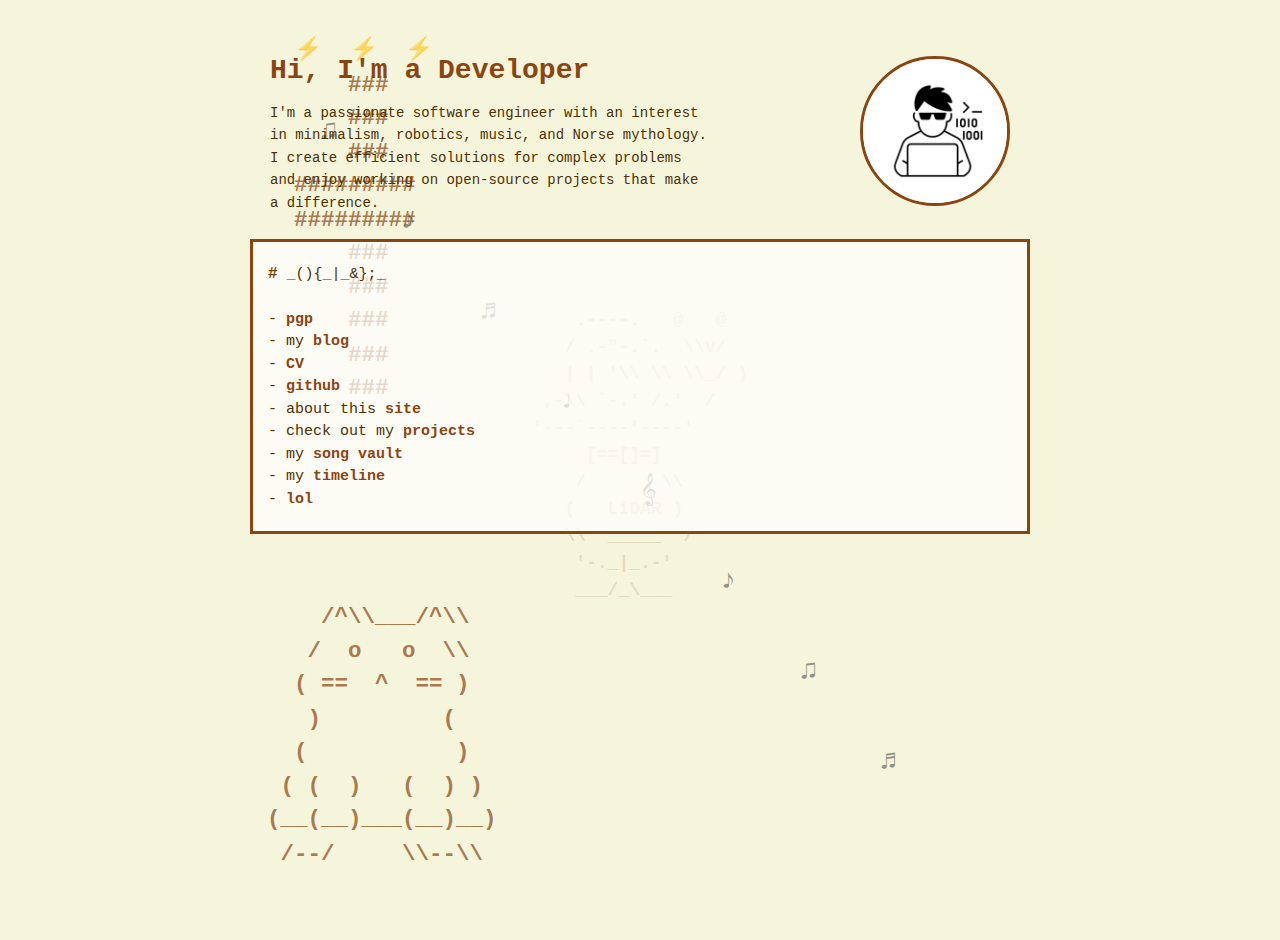
==== index.html @ 28d89f23 "initial commit" ====
<!DOCTYPE html>
<html lang="en">
<head>
    <meta charset="UTF-8">
    <meta name="viewport" content="width=device-width, initial-scale=1.0">
    <title>terminal.pink clone</title>
    <link rel="stylesheet" href="style.css">
    <style>
        body {
            background-color: #f5f5dc; /* cream background */
        }
        .background-elements {
            position: absolute;
            top: 0;
            left: 0;
            width: 100%;
            height: 100%;
            z-index: -1;
        }
        .thors-hammer {
            position: absolute;
            top: 0;
            left: 0;
        }
        .big-cat {
            position: absolute;
            bottom: 0;
            left: 0;
        }
        .background-scatter {
            position: absolute;
            top: 0;
            left: 0;
            width: 100%;
            height: 100%;
        }
        .note {
            position: absolute;
            font-size: 2em;
            color: #000;
        }
        .note1 { top: 10%; left: 10%; }
        .note2 { top: 20%; left: 20%; }
        .note3 { top: 30%; left: 30%; }
        .note4 { top: 40%; left: 40%; }
        .note5 { top: 50%; left: 50%; }
        .note6 { top: 60%; left: 60%; }
        .note7 { top: 70%; left: 70%; }
        .note8 { top: 80%; left: 80%; }
        .content {
            position: relative;
            z-index: 1;
        }
        .profile-header {
            display: flex;
            align-items: center;
            justify-content: space-between;
            margin: 20px;
        }
        .profile-info {
            max-width: 60%;
        }
        .profile-image img {
            border-radius: 50%;
            width: 150px;
            height: 150px;
        }
    </style>
</head>
<body>
    <div class="container">
        <div class="background-elements">
            <!-- Thor's Hammer - Top Left -->
            <div class="thors-hammer">
                <pre>
    ⚡  ⚡  ⚡
        ###
        ###
        ###
    #########
    #########
        ###
        ###
        ###
        ###
        ###
                </pre>
            </div>

            <!-- Big Cat - Bottom Left -->
            <div class="big-cat">
                <pre>
      /^\\___/^\\
     /  o   o  \\
    ( ==  ^  == )
     )         (
    (           )
   ( (  )   (  ) )
  (__(__)___(__)__)
   /--/     \\--\\
                </pre>
            </div>

            <!-- SLAM Robot and Musical Notes scattered around -->
            <div class="background-scatter">
                <span class="note note1">♫</span>
                <span class="note note2">♪</span>
                <span class="note note3">♬</span>
                <span class="note note4">♩</span>
                <span class="note note5">𝄞</span>
                <span class="note note6">♪</span>
                <span class="note note7">♫</span>
                <span class="note note8">♬</span>

                <!-- SLAM Bot - Center Background -->
                <div class="slam-bot">
                    <pre>
    .----.   @   @
   / .-"-.`.  \\v/
   | | '\\ \\ \\_/ )
 ,-\\ `-.' /.'  /
'---`----'----'
     [==[]=]
    /       \\
   (   LiDAR )
   \\  _____  /
    '-._|_.-'
    ___/_\___
                    </pre>
                </div>
            </div>
        </div>

        <div class="content">
            <div class="profile-header">
                <div class="profile-info">
                    <h1>Hi, I'm a Developer</h1>
                    <p class="bio">I'm a passionate software engineer with an interest in minimalism, robotics, music, and Norse mythology. I create efficient solutions for complex problems and enjoy working on open-source projects that make a difference.</p>
                </div>
                <div class="profile-image">
                    <img src="images/avatar.jpg" alt="Profile Picture">
                </div>
            </div>

            <table border="3">
                <tbody>
                    <tr>
                        <td>
                            <pre><font color="#7b3f00">#</font> _(){_|_&amp;};_

- <a href="pgp.pub">pgp</a>
- my <a href="//blog.terminal.pink">blog</a>
- <a href="cv.html">CV</a>
- <a href="//github.com/blmayer">github</a>
- about this <a href="about.html">site</a>
- check out my <a href="projects.html">projects</a>
- my <a href="songvault.html">song vault</a>
- my <a href="timeline.html">timeline</a>
- <a href="lol.xml">lol</a>
</pre>
                        </td>
                    </tr>
                </tbody>
            </table>
        </div>
    </div>
</body>
</html>
---- style.css ----
* {
    margin: 0;
    padding: 0;
    box-sizing: border-box;
}

body {
    background-color: #f5f5dc; /* Cream/Beige background */
    color: #503000; /* Dark brown text */
    font-family: monospace;
    font-size: 14px;
    line-height: 1.5;
    padding: 20px;
    overflow-x: hidden;
}

.container {
    max-width: 800px;
    margin: 0 auto;
    padding: 10px;
    position: relative;
    min-height: 100vh;
}

/* Background Elements */
.background-elements {
    position: fixed;
    top: 0;
    left: 0;
    width: 100%;
    height: 100%;
    z-index: -1;
    color: #8B4513; /* SaddleBrown */
    overflow: hidden;
}

.thors-hammer {
    position: absolute;
    top: 10px;
    left: 10px;
    font-size: 18px;
    color: #8B4513;
    opacity: 0.7;
    font-weight: bold;
    transform: scale(1.5);
    transform-origin: top left;
}

.big-cat {
    position: absolute;
    bottom: 20px;
    left: 20px;
    font-size: 16px;
    color: #8B4513;
    opacity: 0.7;
    font-weight: bold;
    transform: scale(1.5);
    transform-origin: bottom left;
}

.slam-bot {
    position: absolute;
    top: 50%;
    left: 50%;
    transform: translate(-50%, -50%) scale(1.2);
    color: #8B4513;
    opacity: 0.15;
    font-weight: bold;
}

.note {
    position: absolute;
    font-size: 24px;
    color: #8B4513;
    opacity: 0.4;
    z-index: -1;
}

.note1 { top: 15%; left: 85%; }
.note2 { top: 25%; left: 35%; }
.note3 { top: 35%; left: 75%; }
.note4 { top: 45%; left: 15%; }
.note5 { top: 55%; left: 65%; }
.note6 { top: 65%; left: 25%; }
.note7 { top: 75%; left: 55%; }
.note8 { top: 85%; left: 45%; }

.background-scatter {
    position: absolute;
    top: 0;
    left: 0;
    width: 100%;
    height: 100%;
}

.content {
    position: relative;
    z-index: 1;
}

.profile-header {
    display: flex;
    align-items: center;
    justify-content: space-between;
    margin-bottom: 30px;
}

.profile-info {
    max-width: 65%;
}

.profile-info h1 {
    color: #8B4513; /* SaddleBrown */
    margin-bottom: 10px;
}

.bio {
    font-size: 14px;
    line-height: 1.6;
}

.profile-image img {
    border-radius: 50%;
    width: 150px;
    height: 150px;
    border: 3px solid #8B4513; /* SaddleBrown */
}

table {
    width: 100%;
    border-collapse: collapse;
    border-color: #8B4513; /* SaddleBrown */
    border-style: solid;
    border-width: 3px;
    background-color: rgba(255, 255, 255, 0.7); /* Slightly transparent white */
    position: relative;
    z-index: 2;
}

td {
    padding: 10px 15px;
    vertical-align: top;
    border-color: #8B4513; /* SaddleBrown */
    border-style: solid;
    border-width: 2px;
}

h3 {
    color: #f5f5dc; /* Cream */
    background-color: #8B4513; /* SaddleBrown */
    padding: 2px 5px;
    display: inline-block;
    margin: 10px 0;
    font-size: 16px;
}

a {
    color: #8B4513; /* SaddleBrown */
    text-decoration: none;
    font-weight: bold;
}

a:hover {
    text-decoration: underline;
    color: #A52A2A; /* Brown */
}

pre {
    margin: 10px 0;
    white-space: pre-wrap;
    font-size: 15px;
}

p {
    margin: 5px 0;
}

font[color="#7b3f00"] {
    color: #7b3f00;
    font-weight: bold;
    font-size: 16px;
}

.project {
    margin-bottom: 30px;
    padding: 15px;
    background-color: rgba(255, 255, 255, 0.7);
    border: 2px solid #8B4513;
    border-radius: 5px;
}

.project h3 {
    margin-top: 0;
}

/* Additional styles for other pages */
.cv-container, .about-container {
    background-color: rgba(255, 255, 255, 0.7);
    padding: 20px;
    border: 2px solid #8B4513;
    border-radius: 5px;
    position: relative;
    z-index: 2;
}

/* Song Vault Styles */
.playlist-container {
    display: flex;
    flex-wrap: wrap;
    gap: 20px;
    justify-content: center;
}

.playlist {
    width: 250px;
    background-color: rgba(255, 255, 255, 0.8);
    border: 2px solid #8B4513;
    border-radius: 8px;
    overflow: hidden;
    box-shadow: 0 4px 8px rgba(139, 69, 19, 0.2);
}

.playlist-cover {
    width: 100%;
    height: 250px;
    object-fit: cover;
}

.playlist-info {
    padding: 15px;
}

.playlist-title {
    color: #8B4513;
    font-size: 18px;
    margin-bottom: 5px;
}

.playlist-genre {
    color: #A52A2A;
    font-style: italic;
    margin-bottom: 10px;
}

.playlist-description {
    font-size: 12px;
    line-height: 1.4;
}

/* Timeline Styles */
.timeline {
    margin: 20px 0;
}

.timeline-entry {
    background-color: rgba(255, 255, 255, 0.8);
    border: 2px solid #8B4513;
    border-radius: 5px;
    padding: 15px;
    margin-bottom: 20px;
    position: relative;
}

.timeline-header {
    display: flex;
    justify-content: space-between;
    margin-bottom: 10px;
}

.timeline-title {
    color: #8B4513;
    font-weight: bold;
    font-size: 18px;
}

.timeline-date {
    color: #A52A2A;
    font-style: italic;
}

.timeline-content {
    font-size: 14px;
    line-height: 1.5;
}
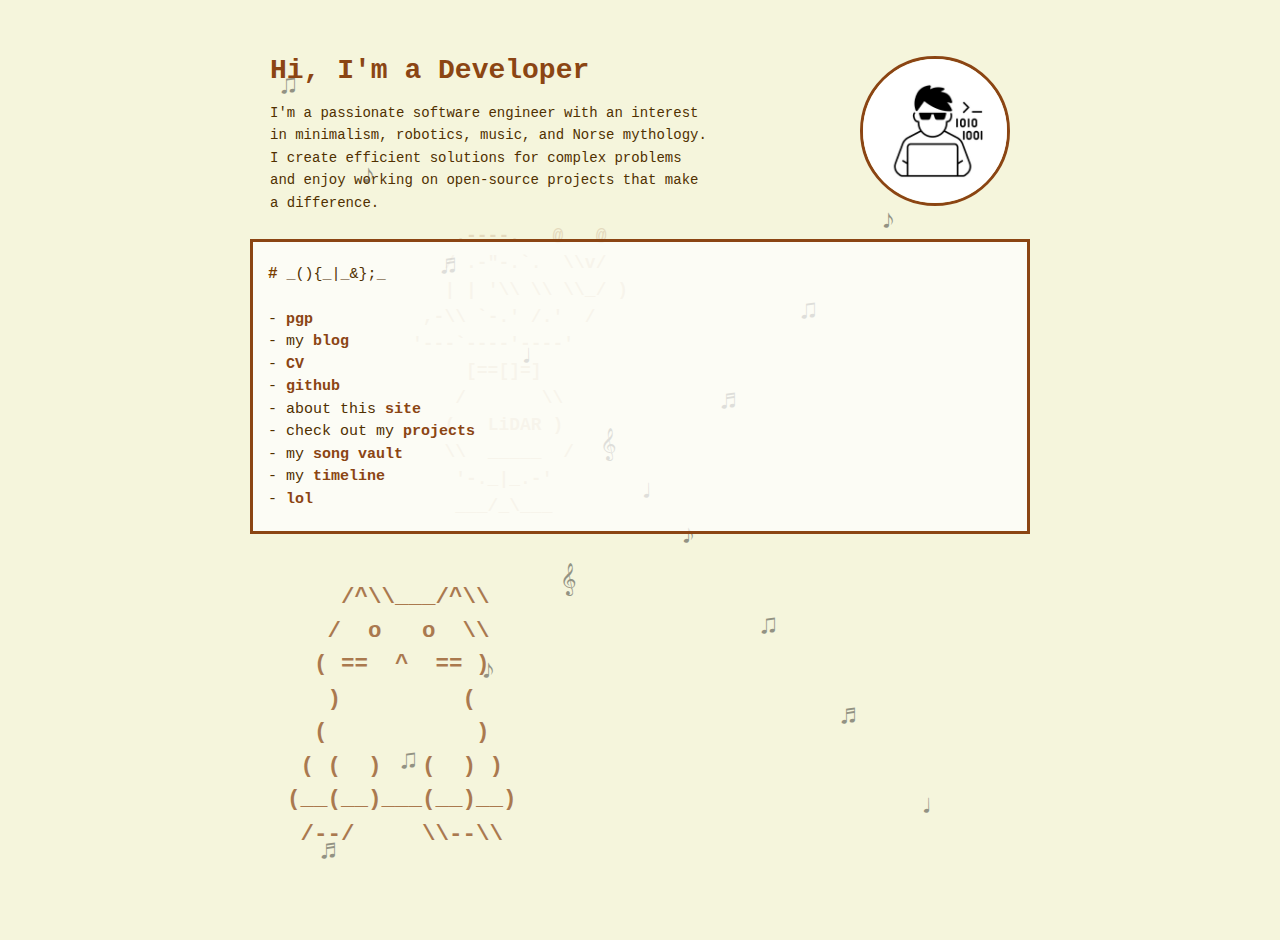
==== commit 38bb5775: "pushing changes" ====
--- a/index.html
+++ b/index.html
@@ -17,15 +17,15 @@
             height: 100%;
             z-index: -1;
         }
-        .thors-hammer {
-            position: absolute;
-            top: 0;
-            left: 0;
-        }
         .big-cat {
             position: absolute;
-            bottom: 0;
-            left: 0;
+            bottom: 20px;
+            left: 20px;
+        }
+        .slam-bot {
+            position: absolute;
+            bottom: 20px;
+            right: 20px;
         }
         .background-scatter {
             position: absolute;
@@ -39,14 +39,24 @@
             font-size: 2em;
             color: #000;
         }
-        .note1 { top: 10%; left: 10%; }
-        .note2 { top: 20%; left: 20%; }
-        .note3 { top: 30%; left: 30%; }
-        .note4 { top: 40%; left: 40%; }
-        .note5 { top: 50%; left: 50%; }
-        .note6 { top: 60%; left: 60%; }
-        .note7 { top: 70%; left: 70%; }
-        .note8 { top: 80%; left: 80%; }
+        .note1 { top: 5%; left: 5%; }
+        .note2 { top: 15%; left: 15%; }
+        .note3 { top: 25%; left: 25%; }
+        .note4 { top: 35%; left: 35%; }
+        .note5 { top: 45%; left: 45%; }
+        .note6 { top: 55%; left: 55%; }
+        .note7 { top: 65%; left: 65%; }
+        .note8 { top: 75%; left: 75%; }
+        .note9 { top: 85%; left: 85%; }
+        .note10 { top: 10%; left: 90%; }
+        .note11 { top: 20%; left: 80%; }
+        .note12 { top: 30%; left: 70%; }
+        .note13 { top: 40%; left: 60%; }
+        .note14 { top: 50%; left: 50%; }
+        .note15 { top: 60%; left: 40%; }
+        .note16 { top: 70%; left: 30%; }
+        .note17 { top: 80%; left: 20%; }
+        .note18 { top: 90%; left: 10%; }
         .content {
             position: relative;
             z-index: 1;
@@ -70,23 +80,6 @@
 <body>
     <div class="container">
         <div class="background-elements">
-            <!-- Thor's Hammer - Top Left -->
-            <div class="thors-hammer">
-                <pre>
-    ⚡  ⚡  ⚡
-        ###
-        ###
-        ###
-    #########
-    #########
-        ###
-        ###
-        ###
-        ###
-        ###
-                </pre>
-            </div>
-
             <!-- Big Cat - Bottom Left -->
             <div class="big-cat">
                 <pre>
@@ -101,20 +94,9 @@
                 </pre>
             </div>
 
-            <!-- SLAM Robot and Musical Notes scattered around -->
-            <div class="background-scatter">
-                <span class="note note1">♫</span>
-                <span class="note note2">♪</span>
-                <span class="note note3">♬</span>
-                <span class="note note4">♩</span>
-                <span class="note note5">𝄞</span>
-                <span class="note note6">♪</span>
-                <span class="note note7">♫</span>
-                <span class="note note8">♬</span>
-
-                <!-- SLAM Bot - Center Background -->
-                <div class="slam-bot">
-                    <pre>
+            <!-- SLAM Bot - Bottom Right -->
+            <div class="slam-bot">
+                <pre>
     .----.   @   @
    / .-"-.`.  \\v/
    | | '\\ \\ \\_/ )
@@ -127,7 +109,28 @@
     '-._|_.-'
     ___/_\___
                     </pre>
-                </div>
+            </div>
+
+            <!-- Musical Notes scattered around -->
+            <div class="background-scatter">
+                <span class="note note1">♫</span>
+                <span class="note note2">♪</span>
+                <span class="note note3">♬</span>
+                <span class="note note4">♩</span>
+                <span class="note note5">𝄞</span>
+                <span class="note note6">♪</span>
+                <span class="note note7">♫</span>
+                <span class="note note8">♬</span>
+                <span class="note note9">♩</span>
+                <span class="note note10">𝄞</span>
+                <span class="note note11">♪</span>
+                <span class="note note12">♫</span>
+                <span class="note note13">♬</span>
+                <span class="note note14">♩</span>
+                <span class="note note15">𝄞</span>
+                <span class="note note16">♪</span>
+                <span class="note note17">♫</span>
+                <span class="note note18">♬</span>
             </div>
         </div>
 
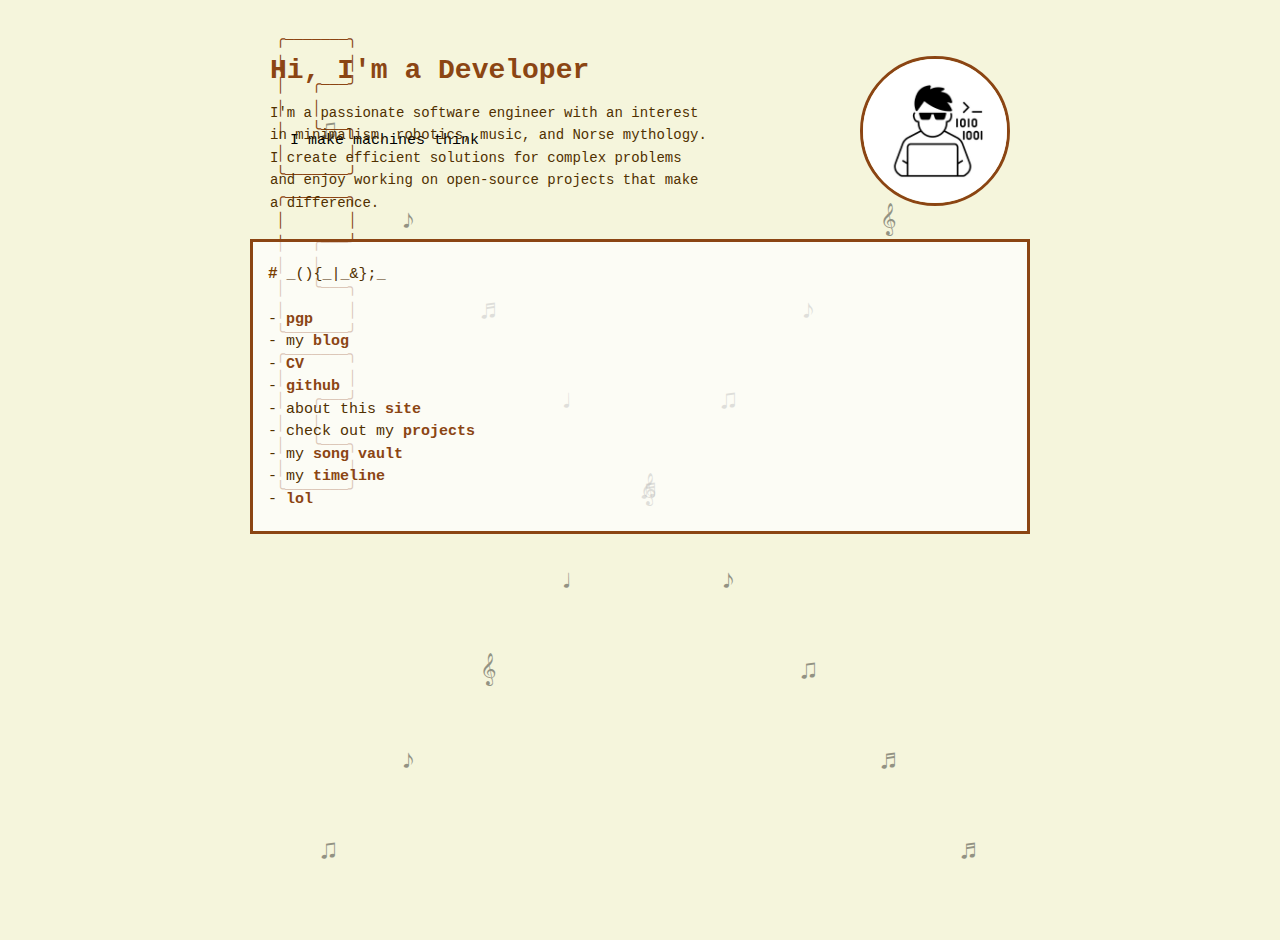
==== commit 5b4b8ba6: "pushing changes" ====
--- a/index.html
+++ b/index.html
@@ -17,15 +17,18 @@
             height: 100%;
             z-index: -1;
         }
-        .big-cat {
+        .robotic-arm {
             position: absolute;
-            bottom: 20px;
-            left: 20px;
+            top: 0;
+            left: 0;
         }
-        .slam-bot {
+        .machines-think {
             position: absolute;
-            bottom: 20px;
-            right: 20px;
+            top: 100px;
+            left: 50px;
+            font-family: monospace;
+            font-size: 1.2em;
+            color: #000;
         }
         .background-scatter {
             position: absolute;
@@ -39,24 +42,24 @@
             font-size: 2em;
             color: #000;
         }
-        .note1 { top: 5%; left: 5%; }
-        .note2 { top: 15%; left: 15%; }
-        .note3 { top: 25%; left: 25%; }
-        .note4 { top: 35%; left: 35%; }
-        .note5 { top: 45%; left: 45%; }
-        .note6 { top: 55%; left: 55%; }
-        .note7 { top: 65%; left: 65%; }
-        .note8 { top: 75%; left: 75%; }
-        .note9 { top: 85%; left: 85%; }
-        .note10 { top: 10%; left: 90%; }
-        .note11 { top: 20%; left: 80%; }
-        .note12 { top: 30%; left: 70%; }
-        .note13 { top: 40%; left: 60%; }
-        .note14 { top: 50%; left: 50%; }
-        .note15 { top: 60%; left: 40%; }
-        .note16 { top: 70%; left: 30%; }
-        .note17 { top: 80%; left: 20%; }
-        .note18 { top: 90%; left: 10%; }
+        .note1 { top: 10%; left: 10%; }
+        .note2 { top: 20%; left: 20%; }
+        .note3 { top: 30%; left: 30%; }
+        .note4 { top: 40%; left: 40%; }
+        .note5 { top: 50%; left: 50%; }
+        .note6 { top: 60%; left: 60%; }
+        .note7 { top: 70%; left: 70%; }
+        .note8 { top: 80%; left: 80%; }
+        .note9 { top: 10%; left: 90%; }
+        .note10 { top: 20%; left: 80%; }
+        .note11 { top: 30%; left: 70%; }
+        .note12 { top: 40%; left: 60%; }
+        .note13 { top: 50%; left: 50%; }
+        .note14 { top: 60%; left: 40%; }
+        .note15 { top: 70%; left: 30%; }
+        .note16 { top: 80%; left: 20%; }
+        .note17 { top: 90%; left: 10%; }
+        .note18 { top: 90%; left: 90%; }
         .content {
             position: relative;
             z-index: 1;
@@ -80,35 +83,36 @@
 <body>
     <div class="container">
         <div class="background-elements">
-            <!-- Big Cat - Bottom Left -->
-            <div class="big-cat">
+            <!-- Robotic Arm - Top Left -->
+            <div class="robotic-arm">
                 <pre>
-      /^\\___/^\\
-     /  o   o  \\
-    ( ==  ^  == )
-     )         (
-    (           )
-   ( (  )   (  ) )
-  (__(__)___(__)__)
-   /--/     \\--\\
+    ╭───────╮
+    │       │
+    │   ╭───╯
+    │   │
+    │   ╰───╮
+    │       │
+    ╰───────╯
+    ╭───────╮
+    │       │
+    │   ╭───╯
+    │   │
+    │   ╰───╮
+    │       │
+    ╰───────╯
+    ╭───────╮
+    │       │
+    │   ╭───╯
+    │   │
+    │   ╰───╮
+    │       │
+    ╰───────╯
                 </pre>
             </div>
 
-            <!-- SLAM Bot - Bottom Right -->
-            <div class="slam-bot">
-                <pre>
-    .----.   @   @
-   / .-"-.`.  \\v/
-   | | '\\ \\ \\_/ )
- ,-\\ `-.' /.'  /
-'---`----'----'
-     [==[]=]
-    /       \\
-   (   LiDAR )
-   \\  _____  /
-    '-._|_.-'
-    ___/_\___
-                    </pre>
+            <!-- "I make machines think" text -->
+            <div class="machines-think">
+                <pre>I make machines think</pre>
             </div>
 
             <!-- Musical Notes scattered around -->
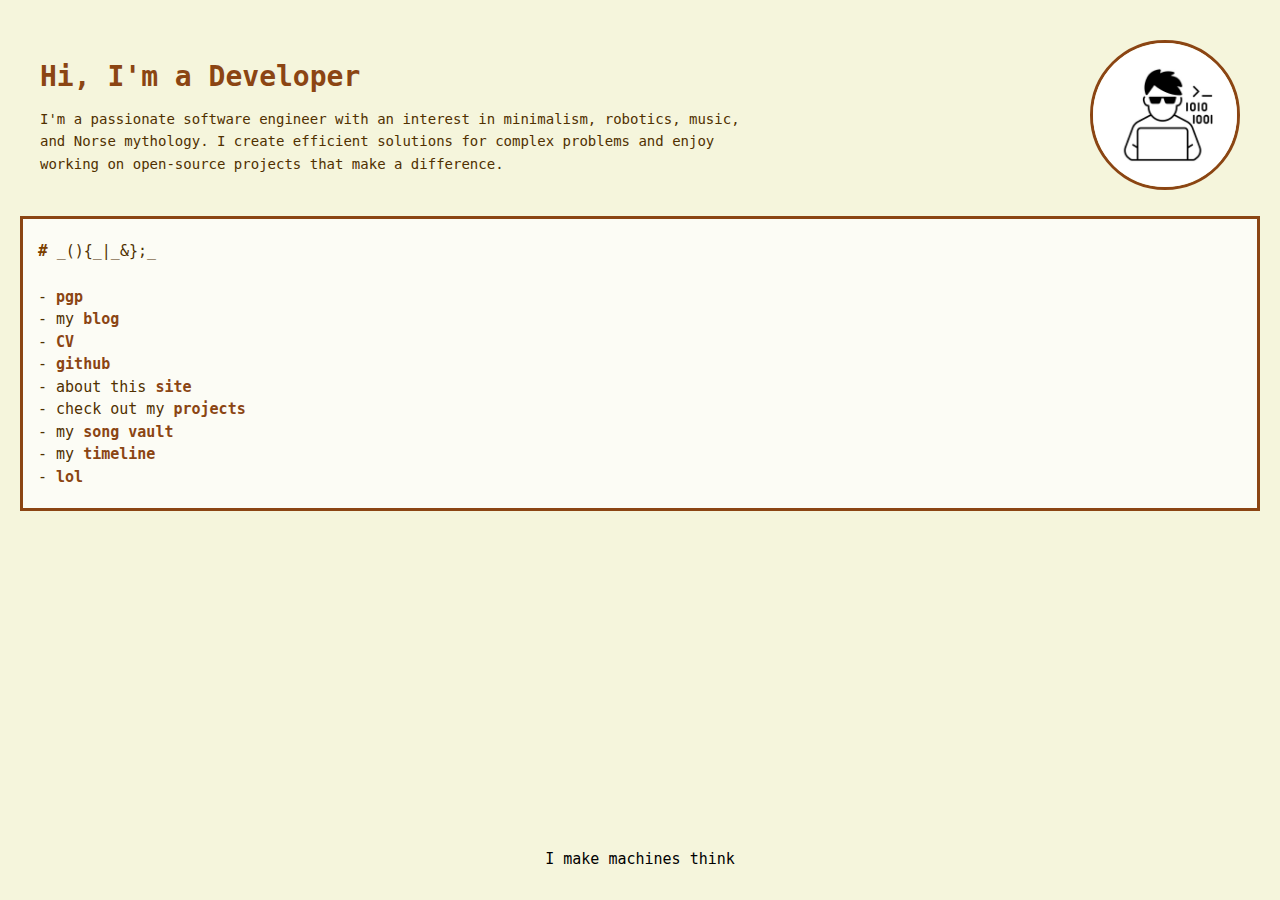
==== commit 589ac826: "making changes" ====
--- a/index.html
+++ b/index.html
@@ -24,18 +24,15 @@
         }
         .machines-think {
             position: absolute;
-            top: 100px;
-            left: 50px;
+            bottom: 20px;
+            left: 50%;
+            transform: translateX(-50%);
             font-family: monospace;
             font-size: 1.2em;
             color: #000;
         }
         .background-scatter {
-            position: absolute;
-            top: 0;
-            left: 0;
-            width: 100%;
-            height: 100%;
+            display: none;
         }
         .note {
             position: absolute;
@@ -81,60 +78,11 @@
     </style>
 </head>
 <body>
-    <div class="container">
-        <div class="background-elements">
-            <!-- Robotic Arm - Top Left -->
-            <div class="robotic-arm">
-                <pre>
-    ╭───────╮
-    │       │
-    │   ╭───╯
-    │   │
-    │   ╰───╮
-    │       │
-    ╰───────╯
-    ╭───────╮
-    │       │
-    │   ╭───╯
-    │   │
-    │   ╰───╮
-    │       │
-    ╰───────╯
-    ╭───────╮
-    │       │
-    │   ╭───╯
-    │   │
-    │   ╰───╮
-    │       │
-    ╰───────╯
-                </pre>
-            </div>
+ 
 
             <!-- "I make machines think" text -->
             <div class="machines-think">
                 <pre>I make machines think</pre>
-            </div>
-
-            <!-- Musical Notes scattered around -->
-            <div class="background-scatter">
-                <span class="note note1">♫</span>
-                <span class="note note2">♪</span>
-                <span class="note note3">♬</span>
-                <span class="note note4">♩</span>
-                <span class="note note5">𝄞</span>
-                <span class="note note6">♪</span>
-                <span class="note note7">♫</span>
-                <span class="note note8">♬</span>
-                <span class="note note9">♩</span>
-                <span class="note note10">𝄞</span>
-                <span class="note note11">♪</span>
-                <span class="note note12">♫</span>
-                <span class="note note13">♬</span>
-                <span class="note note14">♩</span>
-                <span class="note note15">𝄞</span>
-                <span class="note note16">♪</span>
-                <span class="note note17">♫</span>
-                <span class="note note18">♬</span>
             </div>
         </div>
 
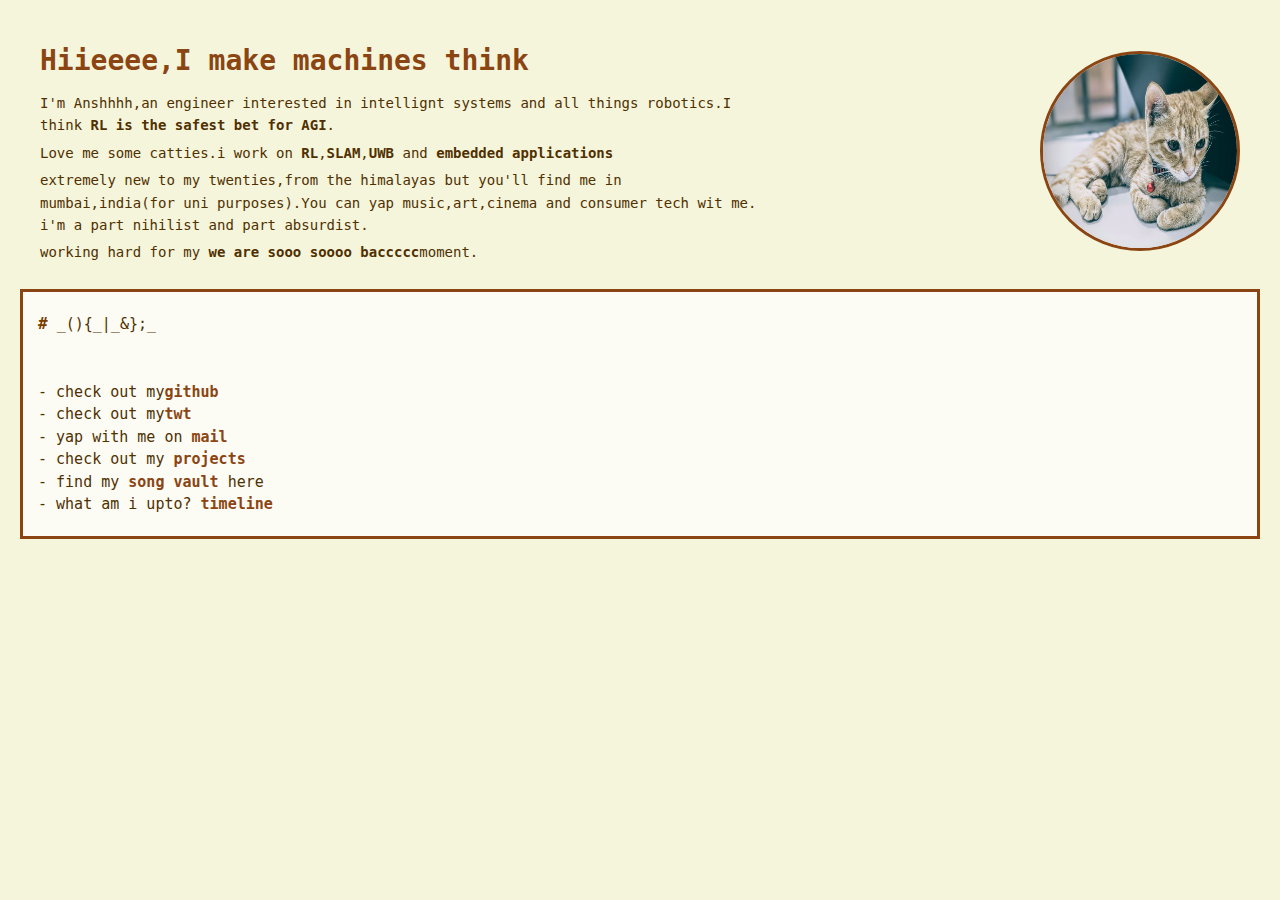
==== commit 4c028b89: "changes to homepage" ====
--- a/index.html
+++ b/index.html
@@ -17,50 +17,7 @@
             height: 100%;
             z-index: -1;
         }
-        .robotic-arm {
-            position: absolute;
-            top: 0;
-            left: 0;
-        }
-        .machines-think {
-            position: absolute;
-            bottom: 20px;
-            left: 50%;
-            transform: translateX(-50%);
-            font-family: monospace;
-            font-size: 1.2em;
-            color: #000;
-        }
-        .background-scatter {
-            display: none;
-        }
-        .note {
-            position: absolute;
-            font-size: 2em;
-            color: #000;
-        }
-        .note1 { top: 10%; left: 10%; }
-        .note2 { top: 20%; left: 20%; }
-        .note3 { top: 30%; left: 30%; }
-        .note4 { top: 40%; left: 40%; }
-        .note5 { top: 50%; left: 50%; }
-        .note6 { top: 60%; left: 60%; }
-        .note7 { top: 70%; left: 70%; }
-        .note8 { top: 80%; left: 80%; }
-        .note9 { top: 10%; left: 90%; }
-        .note10 { top: 20%; left: 80%; }
-        .note11 { top: 30%; left: 70%; }
-        .note12 { top: 40%; left: 60%; }
-        .note13 { top: 50%; left: 50%; }
-        .note14 { top: 60%; left: 40%; }
-        .note15 { top: 70%; left: 30%; }
-        .note16 { top: 80%; left: 20%; }
-        .note17 { top: 90%; left: 10%; }
-        .note18 { top: 90%; left: 90%; }
-        .content {
-            position: relative;
-            z-index: 1;
-        }
+        
         .profile-header {
             display: flex;
             align-items: center;
@@ -72,25 +29,25 @@
         }
         .profile-image img {
             border-radius: 50%;
-            width: 150px;
-            height: 150px;
+            width: 200px;
+            height: 200px;
         }
     </style>
 </head>
 <body>
  
 
-            <!-- "I make machines think" text -->
-            <div class="machines-think">
-                <pre>I make machines think</pre>
-            </div>
+            
         </div>
 
         <div class="content">
             <div class="profile-header">
                 <div class="profile-info">
-                    <h1>Hi, I'm a Developer</h1>
-                    <p class="bio">I'm a passionate software engineer with an interest in minimalism, robotics, music, and Norse mythology. I create efficient solutions for complex problems and enjoy working on open-source projects that make a difference.</p>
+                    <h1>Hiieeee,I make machines think</h1>
+                    <p class="bio">I'm Anshhhh,an engineer interested in intellignt systems and all things robotics.I think <b>RL is the safest bet for AGI</b>.</p>
+                    <p class="bio">Love me some catties.i work on <b>RL</b>,<b>SLAM</b>,<b>UWB</b> and <b>embedded applications</b></p>
+                    <p class="bio">extremely new to my twenties,from the himalayas but you'll find me in mumbai,india(for uni purposes).You can yap music,art,cinema and consumer tech wit me. i'm a part nihilist and part absurdist.</p>
+                    <p class="bio">working hard for my <b>we are sooo soooo baccccc</b>moment.</p>
                 </div>
                 <div class="profile-image">
                     <img src="images/avatar.jpg" alt="Profile Picture">
@@ -103,15 +60,13 @@
                         <td>
                             <pre><font color="#7b3f00">#</font> _(){_|_&amp;};_
 
-- <a href="pgp.pub">pgp</a>
-- my <a href="//blog.terminal.pink">blog</a>
-- <a href="cv.html">CV</a>
-- <a href="//github.com/blmayer">github</a>
-- about this <a href="about.html">site</a>
+
+- check out my<a href="//github.com/De-funkd">github</a>
+- check out my<a href="https://x.com/ThundrgodN89897">twt</a>
+- yap with me on <a href="mailto:anshsemwal2004@gmail.com">mail</a>
 - check out my <a href="projects.html">projects</a>
-- my <a href="songvault.html">song vault</a>
-- my <a href="timeline.html">timeline</a>
-- <a href="lol.xml">lol</a>
+- find my <a href="songvault.html">song vault</a> here
+- what am i upto? <a href="timeline.html">timeline</a>
 </pre>
                         </td>
                     </tr>
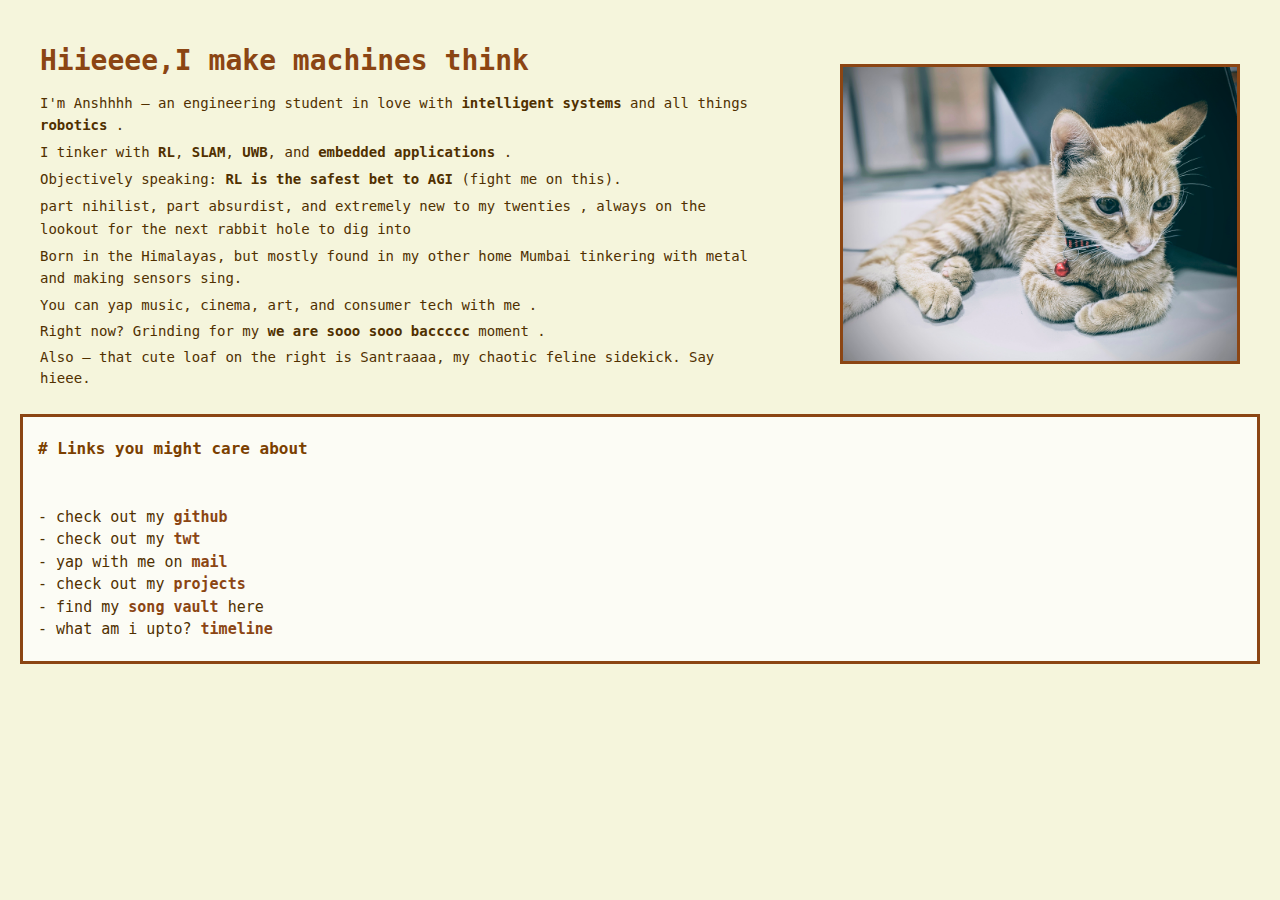
==== commit 4ad36c1c: "added projects and finalised homepage" ====
--- a/index.html
+++ b/index.html
@@ -28,9 +28,9 @@
             max-width: 60%;
         }
         .profile-image img {
-            border-radius: 50%;
-            width: 200px;
-            height: 200px;
+            border-radius: 0%;
+            width: 400px;
+            height: 300px;
         }
     </style>
 </head>
@@ -44,10 +44,18 @@
             <div class="profile-header">
                 <div class="profile-info">
                     <h1>Hiieeee,I make machines think</h1>
-                    <p class="bio">I'm Anshhhh,an engineer interested in intellignt systems and all things robotics.I think <b>RL is the safest bet for AGI</b>.</p>
-                    <p class="bio">Love me some catties.i work on <b>RL</b>,<b>SLAM</b>,<b>UWB</b> and <b>embedded applications</b></p>
-                    <p class="bio">extremely new to my twenties,from the himalayas but you'll find me in mumbai,india(for uni purposes).You can yap music,art,cinema and consumer tech wit me. i'm a part nihilist and part absurdist.</p>
-                    <p class="bio">working hard for my <b>we are sooo soooo baccccc</b>moment.</p>
+                    <p class="bio">I'm Anshhhh — an engineering student in love with <b>intelligent systems</b> and all things <b>robotics</b> .</p>
+                    <p class="bio"></p>I tinker with <b>RL</b>, <b>SLAM</b>, <b>UWB</b>, and <b>embedded applications</b> .</p>
+                        
+                    <p class="bio">Objectively speaking: <b>RL is the safest bet to AGI</b> (fight me on this).</p>
+                    <p class="bio">part nihilist, part absurdist, and extremely new to my twenties , always on the lookout for the next rabbit hole to dig into</p>
+                        
+                    <p class="bio">Born in the Himalayas, but mostly found in my other home Mumbai tinkering with metal and making sensors sing.</p>
+                        
+                    <p class="bio"></p>You can yap music, cinema, art, and consumer tech with me .</p>
+                        
+                    <p ckass="bio">Right now? Grinding for my <b>we are sooo sooo baccccc</b> moment .</p>
+                    <p ckass="bio">Also — that cute loaf on the right is Santraaaa, my chaotic feline sidekick. Say hieee.</p>
                 </div>
                 <div class="profile-image">
                     <img src="images/avatar.jpg" alt="Profile Picture">
@@ -58,11 +66,11 @@
                 <tbody>
                     <tr>
                         <td>
-                            <pre><font color="#7b3f00">#</font> _(){_|_&amp;};_
+                            <pre><font color="#7b3f00"># Links you might care about</font> 
 
 
-- check out my<a href="//github.com/De-funkd">github</a>
-- check out my<a href="https://x.com/ThundrgodN89897">twt</a>
+- check out my <a href="https://github.com/De-funkd">github</a>
+- check out my <a href="https://x.com/ThundrgodN89897">twt</a>
 - yap with me on <a href="mailto:anshsemwal2004@gmail.com">mail</a>
 - check out my <a href="projects.html">projects</a>
 - find my <a href="songvault.html">song vault</a> here
